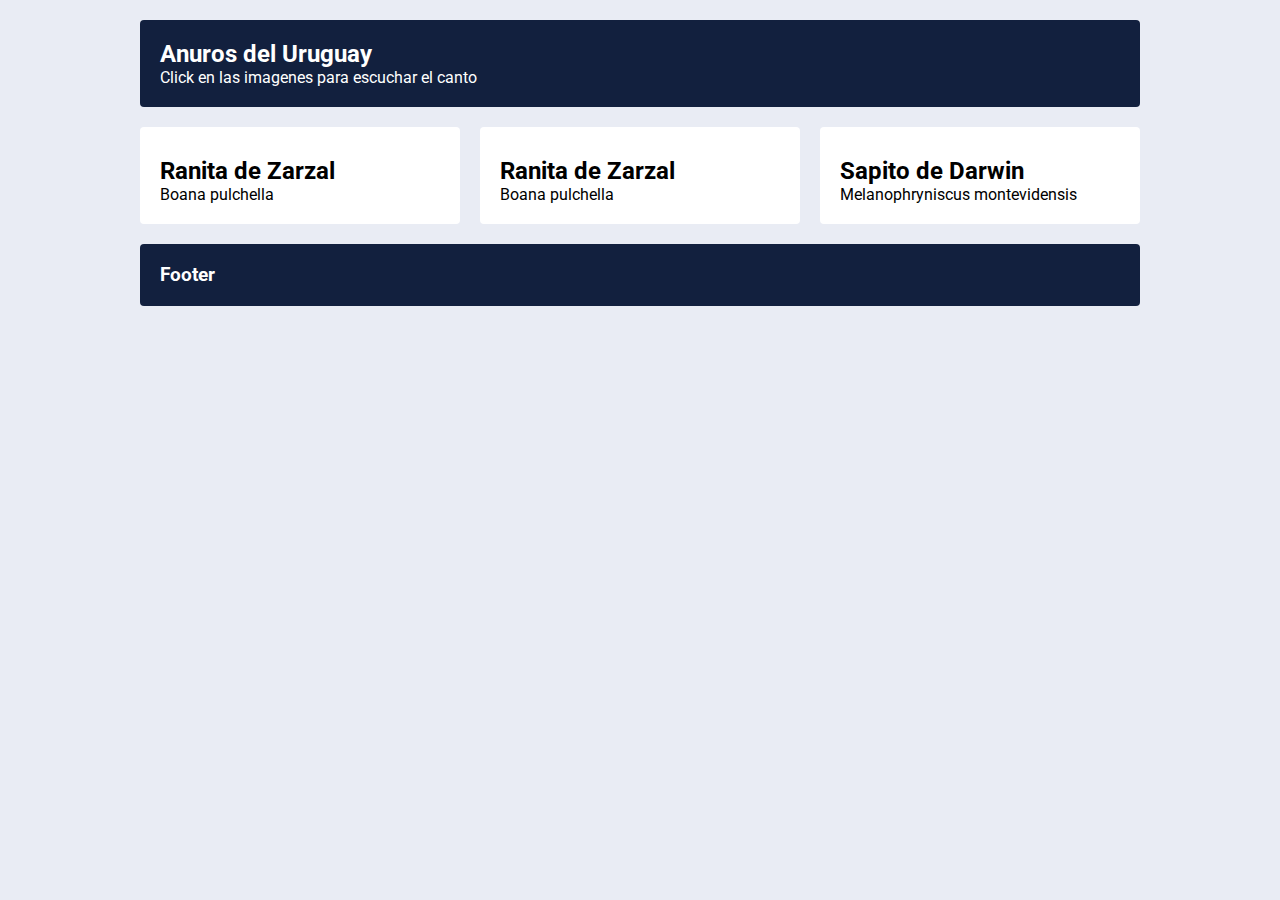
==== index.html @ 9b57be34 "Initial commit" ====
<!DOCTYPE html>
<html lang="en">
  <head>
    <meta charset="UTF-8" />
    <meta http-equiv="X-UA-Compatible" content="IE=edge" />
    <meta name="viewport" content="width=device-width, initial-scale=1.0" />
    <link rel="stylesheet" href="styles.css" />
    <link
      href="https://fonts.googleapis.com/css?family=Roboto"
      rel="stylesheet"
    />
    <title>Document</title>
  </head>
  <body>
    <div class="main">
      <header class="header">
        <h2>Anuros del Uruguay</h2>
        <p>Click en las imagenes para escuchar el canto</p>
      </header>
      <div class="content-1">
        <img
          src="https://inaturalist-open-data.s3.amazonaws.com/photos/59675594/large.jpg"
          alt=""
        />
        <div class="card-content">
          <h2 class="card-name">Ranita de Zarzal</h2>
          <p class="card-specie">Boana pulchella</p>
        </div>
      </div>
      <div class="content-2">
        <img
          src="https://inaturalist-open-data.s3.amazonaws.com/photos/59675594/large.jpg"
          alt=""
        />
        <div class="card-content">
          <h2 class="card-name">Ranita de Zarzal</h2>
          <p class="card-specie">Boana pulchella</p>
        </div>
      </div>
      <div class="content-3">
        <audio id="sound1" src="audio.mp3" preload="auto"></audio>
        <img
          src="https://inaturalist-open-data.s3.amazonaws.com/photos/59675594/large.jpg"
          alt=""
          onclick="document.getElementById('sound1').play();"
        />
        <div class="card-content">
          <h2 class="card-name">Sapito de Darwin</h2>
          <p class="card-specie">Melanophryniscus montevidensis</p>
        </div>
      </div>
      <footer class="footer">
        <h3>Footer</h3>
      </footer>
    </div>
  </body>
</html>
---- styles.css ----
* {
    margin: 0;
    padding: 0;
}

body {
    background: #E9ECF4;
    color: #000;
    font-family: 'Roboto', sans-serif;
}

img {
    height: auto;
    max-width: 100%;
    vertical-align: middle;
  }

.main {
    width: 90%;
    max-width: 1000px;
    margin: 20px auto;
    display: grid;
    grid-gap: 20px;
    grid-template-columns: repeat(3, 1fr);
    grid-template-rows: repeat(4, auto);

    grid-template-areas: 
        "header header header"
        "content-1 content-2 content-3"
        "footer footer footer";
}

.main>div,
.main .header,
.main .content,
.main .footer {
    background: #fff;
    padding: 20px;
    border-radius: 4px;
}

.main .header {
    background: #12203e;
    color: #fff;
    grid-area: header;
}

.main .footer {
    background: #12203e;
    color: #fff;
    grid-area: footer;
}

.main .content {
    grid-area: content;
}

.main .content-1 {
    grid-area: content-1;
}
.main .content-2 {
    grid-area: content-2;
}
.main .content-3 {
    grid-area: content-3;
}

.main>div,
.main .content-1,
.main .content-2,
.main .content-3 {
    background: #fff;
    padding: 20px;
    border-radius: 4px;
    display: grid;  
}

.main .card-content {
    background: #fff;
    padding-top: 10px;
}

.main .btn {
    background-color: rgb(51, 23, 0,0);
    color: grey;
    font-size: 48px;
    border-color: grey;
    /* border: none; */
  }
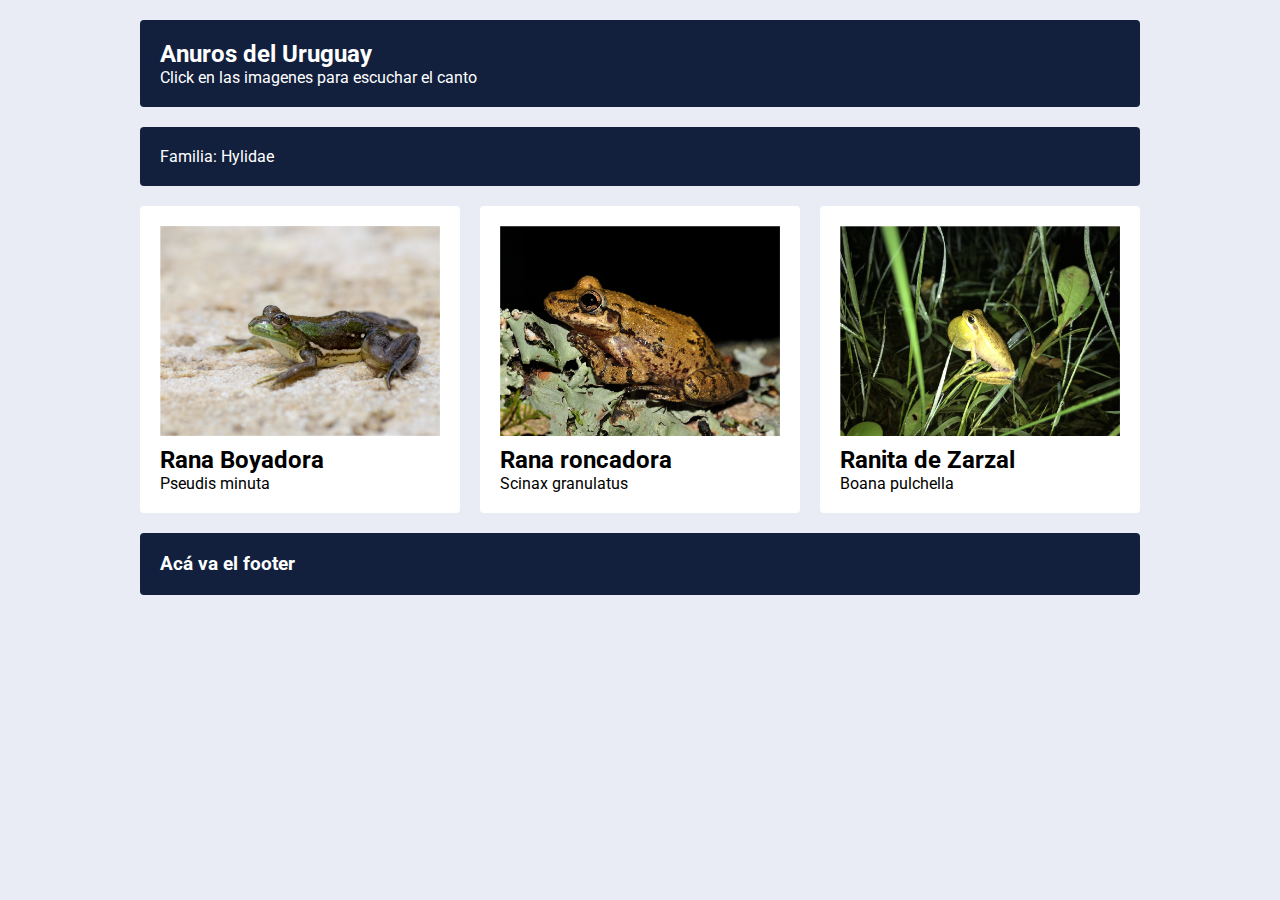
==== commit 2c295eb3: "v1" ====
--- a/index.html
+++ b/index.html
@@ -9,6 +9,7 @@
       href="https://fonts.googleapis.com/css?family=Roboto"
       rel="stylesheet"
     />
+    <script type="text/javascript" src="scripts.js"></script>
     <title>Document</title>
   </head>
   <body>
@@ -17,40 +18,45 @@
         <h2>Anuros del Uruguay</h2>
         <p>Click en las imagenes para escuchar el canto</p>
       </header>
+      <div class="family">Familia: Hylidae</div>
       <div class="content-1">
+        <audio id="sound1" src="audio/Pseudis-minuta.m4a" preload="auto"></audio>
         <img
-          src="https://inaturalist-open-data.s3.amazonaws.com/photos/59675594/large.jpg"
+          src="img/Pminuta.png"
           alt=""
+          onclick="playSound('sound1');"
+        />
+        <div class="card-content">
+          <h2 class="card-name">Rana Boyadora</h2>
+          <p class="card-specie">Pseudis minuta</p>
+        </div>
+      </div>
+      <div class="content-2">
+        <audio id="sound2" src="audio/Scinax-granulatus.mp3" preload="auto"></audio>
+        <img
+          src="img/Sgranulatus.png"
+          alt=""
+          onclick="playSound('sound2');"
+        />
+        <div class="card-content">
+          <h2 class="card-name">Rana roncadora</h2>
+          <p class="card-specie">Scinax granulatus</p>
+        </div>
+      </div>
+      <div class="content-3">
+        <audio id="sound3" src="audio/Boana-pulchella.mp3" preload="auto"></audio>
+        <img
+          src="img/Bpulchella.png"
+          alt=""
+          onclick="playSound('sound3');"
         />
         <div class="card-content">
           <h2 class="card-name">Ranita de Zarzal</h2>
           <p class="card-specie">Boana pulchella</p>
         </div>
       </div>
-      <div class="content-2">
-        <img
-          src="https://inaturalist-open-data.s3.amazonaws.com/photos/59675594/large.jpg"
-          alt=""
-        />
-        <div class="card-content">
-          <h2 class="card-name">Ranita de Zarzal</h2>
-          <p class="card-specie">Boana pulchella</p>
-        </div>
-      </div>
-      <div class="content-3">
-        <audio id="sound1" src="audio.mp3" preload="auto"></audio>
-        <img
-          src="https://inaturalist-open-data.s3.amazonaws.com/photos/59675594/large.jpg"
-          alt=""
-          onclick="document.getElementById('sound1').play();"
-        />
-        <div class="card-content">
-          <h2 class="card-name">Sapito de Darwin</h2>
-          <p class="card-specie">Melanophryniscus montevidensis</p>
-        </div>
-      </div>
       <footer class="footer">
-        <h3>Footer</h3>
+        <h3>Acá va el footer</h3>
       </footer>
     </div>
   </body>
--- a/styles.css
+++ b/styles.css
@@ -13,7 +13,7 @@
     height: auto;
     max-width: 100%;
     vertical-align: middle;
-  }
+  } 
 
 .main {
     width: 90%;
@@ -26,6 +26,7 @@
 
     grid-template-areas: 
         "header header header"
+        "family family family"
         "content-1 content-2 content-3"
         "footer footer footer";
 }
@@ -43,6 +44,12 @@
     background: #12203e;
     color: #fff;
     grid-area: header;
+}
+
+.main .family{
+    background: #12203e;
+    color: #fff;
+    grid-area: family;
 }
 
 .main .footer {
@@ -87,3 +94,7 @@
     border-color: grey;
     /* border: none; */
   }
+
+.main .content-3:playing {
+    color: rgb(255, 255, 255);
+}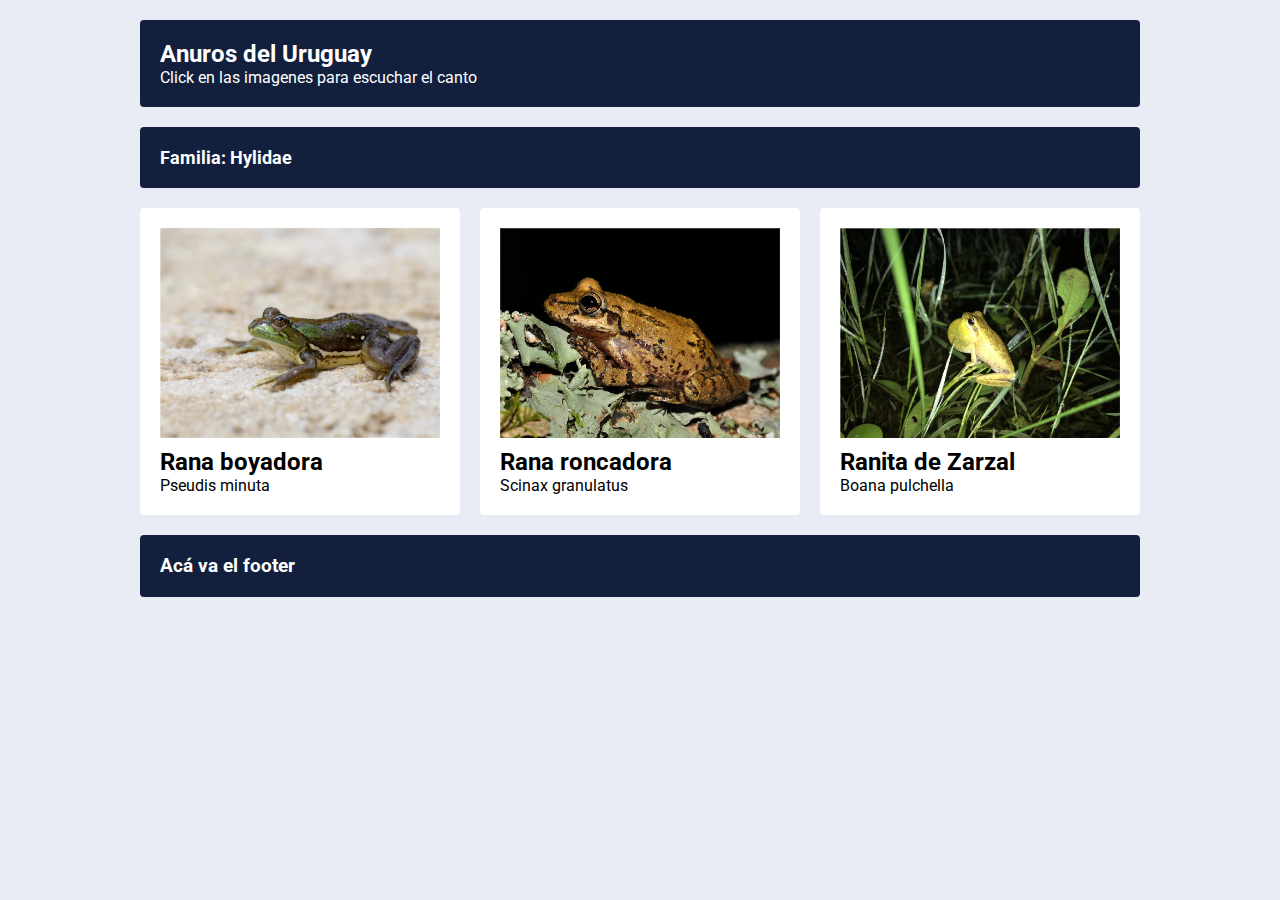
==== commit a4cbffd2: "v1.1.1" ====
--- a/index.html
+++ b/index.html
@@ -1,63 +1,57 @@
 <!DOCTYPE html>
 <html lang="en">
-  <head>
-    <meta charset="UTF-8" />
-    <meta http-equiv="X-UA-Compatible" content="IE=edge" />
-    <meta name="viewport" content="width=device-width, initial-scale=1.0" />
-    <link rel="stylesheet" href="styles.css" />
-    <link
-      href="https://fonts.googleapis.com/css?family=Roboto"
-      rel="stylesheet"
-    />
-    <script type="text/javascript" src="scripts.js"></script>
-    <title>Document</title>
-  </head>
-  <body>
-    <div class="main">
-      <header class="header">
-        <h2>Anuros del Uruguay</h2>
-        <p>Click en las imagenes para escuchar el canto</p>
-      </header>
-      <div class="family">Familia: Hylidae</div>
-      <div class="content-1">
-        <audio id="sound1" src="audio/Pseudis-minuta.m4a" preload="auto"></audio>
-        <img
-          src="img/Pminuta.png"
-          alt=""
-          onclick="playSound('sound1');"
-        />
-        <div class="card-content">
-          <h2 class="card-name">Rana Boyadora</h2>
-          <p class="card-specie">Pseudis minuta</p>
-        </div>
+
+<head>
+  <meta charset="UTF-8" />
+  <meta http-equiv="X-UA-Compatible" content="IE=edge" />
+  <meta name="viewport" content="width=device-width, initial-scale=1.0" />
+  <link rel="stylesheet" href="styles.css" />
+  <link href="https://fonts.googleapis.com/css?family=Roboto" rel="stylesheet" />
+  <script type="text/javascript" src="scripts.js"></script>
+  <title>Document</title>
+</head>
+
+<body>
+  <div class="main">
+    <header class="header">
+      <h2>Anuros del Uruguay</h2>
+      <p>Click en las imagenes para escuchar el canto</p>
+    </header>
+    <div class="family">Familia: Hylidae</div>
+    <div class="content-1">
+      <audio controls id="audioval1" hidden>
+        <source src="audio/Pseudis-minuta.m4a" type="audio/mp3">
+      </audio>
+      <img src="img/Pminuta.png" alt="" onclick="Play('audioval1')" />
+      <div class="card-content">
+        <h2 class="card-name">Rana boyadora</h2>
+        <p class="card-specie">Pseudis minuta</p>
       </div>
-      <div class="content-2">
-        <audio id="sound2" src="audio/Scinax-granulatus.mp3" preload="auto"></audio>
-        <img
-          src="img/Sgranulatus.png"
-          alt=""
-          onclick="playSound('sound2');"
-        />
-        <div class="card-content">
-          <h2 class="card-name">Rana roncadora</h2>
-          <p class="card-specie">Scinax granulatus</p>
-        </div>
+    </div>
+    <div class="content-2">
+      <audio controls id="audioval1" hidden>
+        <source src="audio/Scinax-granulatus.mp3" type="audio/mp3">
+      </audio>
+      <img src="img/Sgranulatus.png" alt="" onclick="Play('audioval1')" />
+      <div class="card-content">
+        <h2 class="card-name">Rana roncadora</h2>
+        <p class="card-specie">Scinax granulatus</p>
       </div>
-      <div class="content-3">
-        <audio id="sound3" src="audio/Boana-pulchella.mp3" preload="auto"></audio>
-        <img
-          src="img/Bpulchella.png"
-          alt=""
-          onclick="playSound('sound3');"
-        />
-        <div class="card-content">
-          <h2 class="card-name">Ranita de Zarzal</h2>
-          <p class="card-specie">Boana pulchella</p>
-        </div>
+    </div>
+    <div class="content-3">
+      <audio controls id="audioval2" hidden>
+        <source src="audio/Boana-pulchella.mp3" type="audio/mp3">
+      </audio>
+      <img src="img/Bpulchella.png" alt="" onclick="Play('audioval2')" />
+      <div class="card-content">
+        <h2 class="card-name">Ranita de Zarzal</h2>
+        <p class="card-specie">Boana pulchella</p>
       </div>
-      <footer class="footer">
-        <h3>Acá va el footer</h3>
-      </footer>
     </div>
-  </body>
-</html>
+    <footer class="footer">
+      <h3>Acá va el footer</h3>
+    </footer>
+  </div>
+</body>
+
+</html>--- a/styles.css
+++ b/styles.css
@@ -49,6 +49,8 @@
 .main .family{
     background: #12203e;
     color: #fff;
+    font-weight: bold;
+    font-size: 18px;
     grid-area: family;
 }
 
@@ -97,4 +99,16 @@
 
 .main .content-3:playing {
     color: rgb(255, 255, 255);
+}
+
+@media screen and (max-width: 768px) {
+    .main {
+        grid-template-areas: 
+        "header header header"
+        "family family family"
+        "content-1 content-1 content-1"
+        "content-2 content-2 content-2"
+        "content-3 content-3 content-3"
+        "footer footer footer";
+    }
 }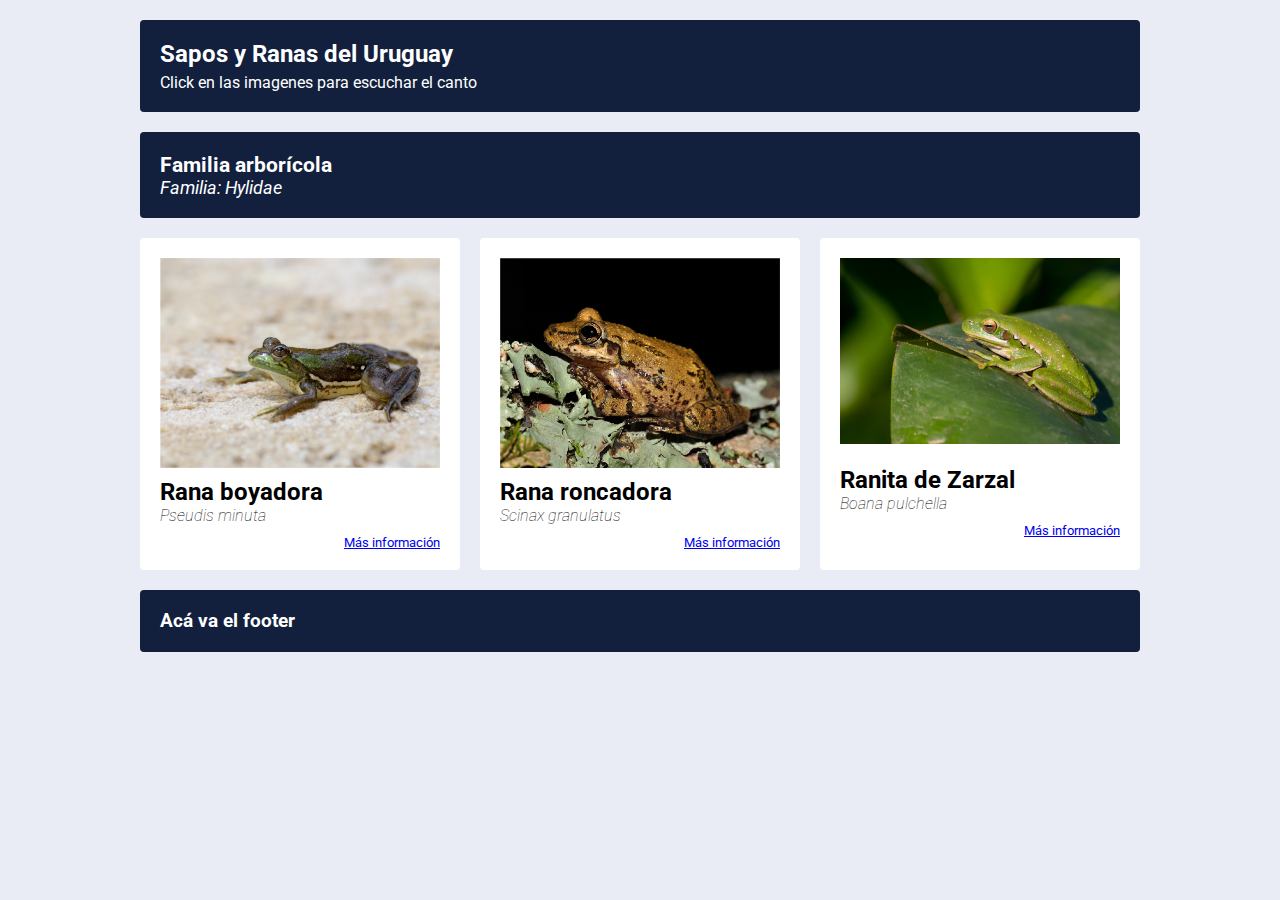
==== commit 6d45352a: "aksjdjsa" ====
--- a/index.html
+++ b/index.html
@@ -14,38 +14,44 @@
 <body>
   <div class="main">
     <header class="header">
-      <h2>Anuros del Uruguay</h2>
+      <h2>Sapos y Ranas del Uruguay</h2>
       <p>Click en las imagenes para escuchar el canto</p>
     </header>
-    <div class="family">Familia: Hylidae</div>
+    <div class="family">
+      <h3>Familia arborícola</h3>
+      <h4>Familia: Hylidae</h4>
+    </div>
     <div class="content-1">
-      <audio controls id="audioval1" hidden>
-        <source src="audio/Pseudis-minuta.m4a" type="audio/mp3">
+      <audio controls id="Pminuta" hidden>
+        <source src="audio/Pminuta.mp3" type="audio/mp3">
       </audio>
-      <img src="img/Pminuta.png" alt="" onclick="Play('audioval1')" />
+      <img src="img/Pminuta.png" alt="" onclick="Play('Pminuta')" />
       <div class="card-content">
-        <h2 class="card-name">Rana boyadora</h2>
-        <p class="card-specie">Pseudis minuta</p>
+        <h2>Rana boyadora</h2>
+        <h3>Pseudis minuta</h3>
+        <a href="https://es.wikipedia.org/wiki/Pseudis_minuta">Más información</a>      
       </div>
     </div>
     <div class="content-2">
-      <audio controls id="audioval1" hidden>
-        <source src="audio/Scinax-granulatus.mp3" type="audio/mp3">
+      <audio controls id="Sgranulatus" hidden>
+        <source src="audio/Sgranulatus.mp3" type="audio/mp3">
       </audio>
-      <img src="img/Sgranulatus.png" alt="" onclick="Play('audioval1')" />
+      <img src="img/Sgranulatus.png" alt="" onclick="Play('Sgranulatus')" />
       <div class="card-content">
-        <h2 class="card-name">Rana roncadora</h2>
-        <p class="card-specie">Scinax granulatus</p>
+        <h2>Rana roncadora</h2>
+        <h3>Scinax granulatus</h3>
+        <a href="https://es.wikipedia.org/wiki/Scinax_granulatus">Más información</a>
       </div>
     </div>
     <div class="content-3">
-      <audio controls id="audioval2" hidden>
-        <source src="audio/Boana-pulchella.mp3" type="audio/mp3">
+      <audio controls id="Bpulchella" hidden>
+        <source src="audio/Bpulchella.mp3" type="audio/mp3">
       </audio>
-      <img src="img/Bpulchella.png" alt="" onclick="Play('audioval2')" />
+      <img src="img/Bpulchella.png" alt="" onclick="Play('Bpulchella')" />
       <div class="card-content">
-        <h2 class="card-name">Ranita de Zarzal</h2>
-        <p class="card-specie">Boana pulchella</p>
+        <h2>Ranita de Zarzal</h2>
+        <h3>Boana pulchella</h3>
+        <a href="https://es.wikipedia.org/wiki/Hypsiboas_pulchellus">Más información</a>
       </div>
     </div>
     <footer class="footer">
--- a/styles.css
+++ b/styles.css
@@ -45,6 +45,9 @@
     color: #fff;
     grid-area: header;
 }
+.main .header p {
+    margin-top: 5px;
+}
 
 .main .family{
     background: #12203e;
@@ -52,6 +55,10 @@
     font-weight: bold;
     font-size: 18px;
     grid-area: family;
+}
+.main .family h4 {
+    font-style: italic;
+    font-weight: lighter;
 }
 
 .main .footer {
@@ -88,6 +95,18 @@
     background: #fff;
     padding-top: 10px;
 }
+.main .card-content h3 {
+    font-style: italic;
+    font-weight: lighter;
+    font-size: medium;
+}
+
+.main .card-content a {
+    font-size: small;
+    margin-top: 10px;
+    text-decoration: underline;
+    float: right;
+}
 
 .main .btn {
     background-color: rgb(51, 23, 0,0);
